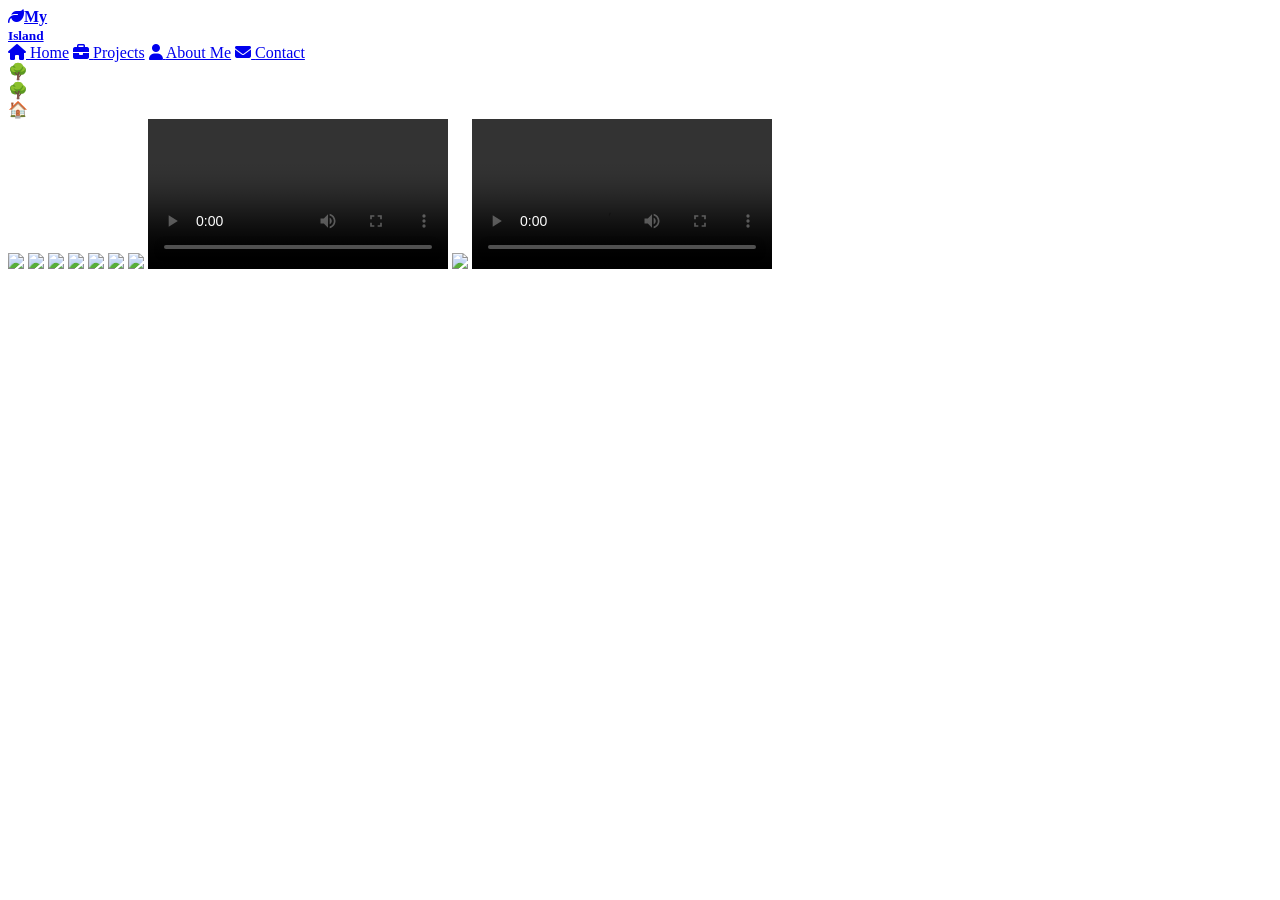
==== 3D.html @ e2ba1ede "Add files via upload" ====
<!doctype html><html lang="en"><head><meta charset="utf-8"><meta name="viewport" content="width=device-width,initial-scale=1">
    <title>3D page</title>
    <link rel="preconnect" href="https://fonts.googleapis.com">
    <link rel="preconnect" href="https://fonts.gstatic.com" crossorigin>
    <link href="https://fonts.googleapis.com/css2?family=Baloo+2:wght@600;700;800&family=Nunito:wght@500;600;700;800&display=swap" rel="stylesheet">
    <link rel="stylesheet" href="style.css">
    <link rel="stylesheet" href="https://cdnjs.cloudflare.com/ajax/libs/font-awesome/6.4.0/css/all.min.css">
</head>
<body>
    <header>
    <a class="logo" href="#home"><i class="fas fa-leaf"></i><strong>My<br><small>Island</small></strong></a>
    <nav>
        <a href="index.html#home"><i class="fas fa-home"></i> <span>Home</span></a>
        <a href="index.html#projects"><i class="fas fa-briefcase"></i> <span>Projects</span></a>
        <a href="index.html#about"><i class="fas fa-user"></i> <span>About Me</span></a>
        <a href="index.html#contact"><i class="fas fa-envelope"></i> <span>Contact</span></a>
    </nav>
</header>
<main>
<section class="section home" id="home">
    <div class="cloud c1"></div>
    <div class="cloud c2"></div>
    <div class="tree t1">🌳</div>
    <div class="tree t2">🌳</div>
    <div class="house h">🏠</div> 
    <div class="river"></div>
    <div class="paper">
        <img src="./assets/3D AR/AR/1.png">
        <img src="./assets/3D AR/AR/2.png">
        <img src="./assets/3D AR/AR/5.png">
        <img src="./assets/3D AR/AR/6.png">
        <img src="./assets/3D AR/AR/7.png">
        <img src="./assets/3D AR/AR/8.png">
        <img src="./assets/3D AR/AR/9.png">
        <video controls>
            <source src="./assets/3D AR/Blender.animation.mp4" type="video/mp4">
        </video>
        <img src="./assets/3D AR/AR/11.png">
        <video controls>
            <source src="./assets/3D AR/screen_record_Unity.mp4" type="video/mp4">
        </video>
    </section>

    </main>
</body>
</html>
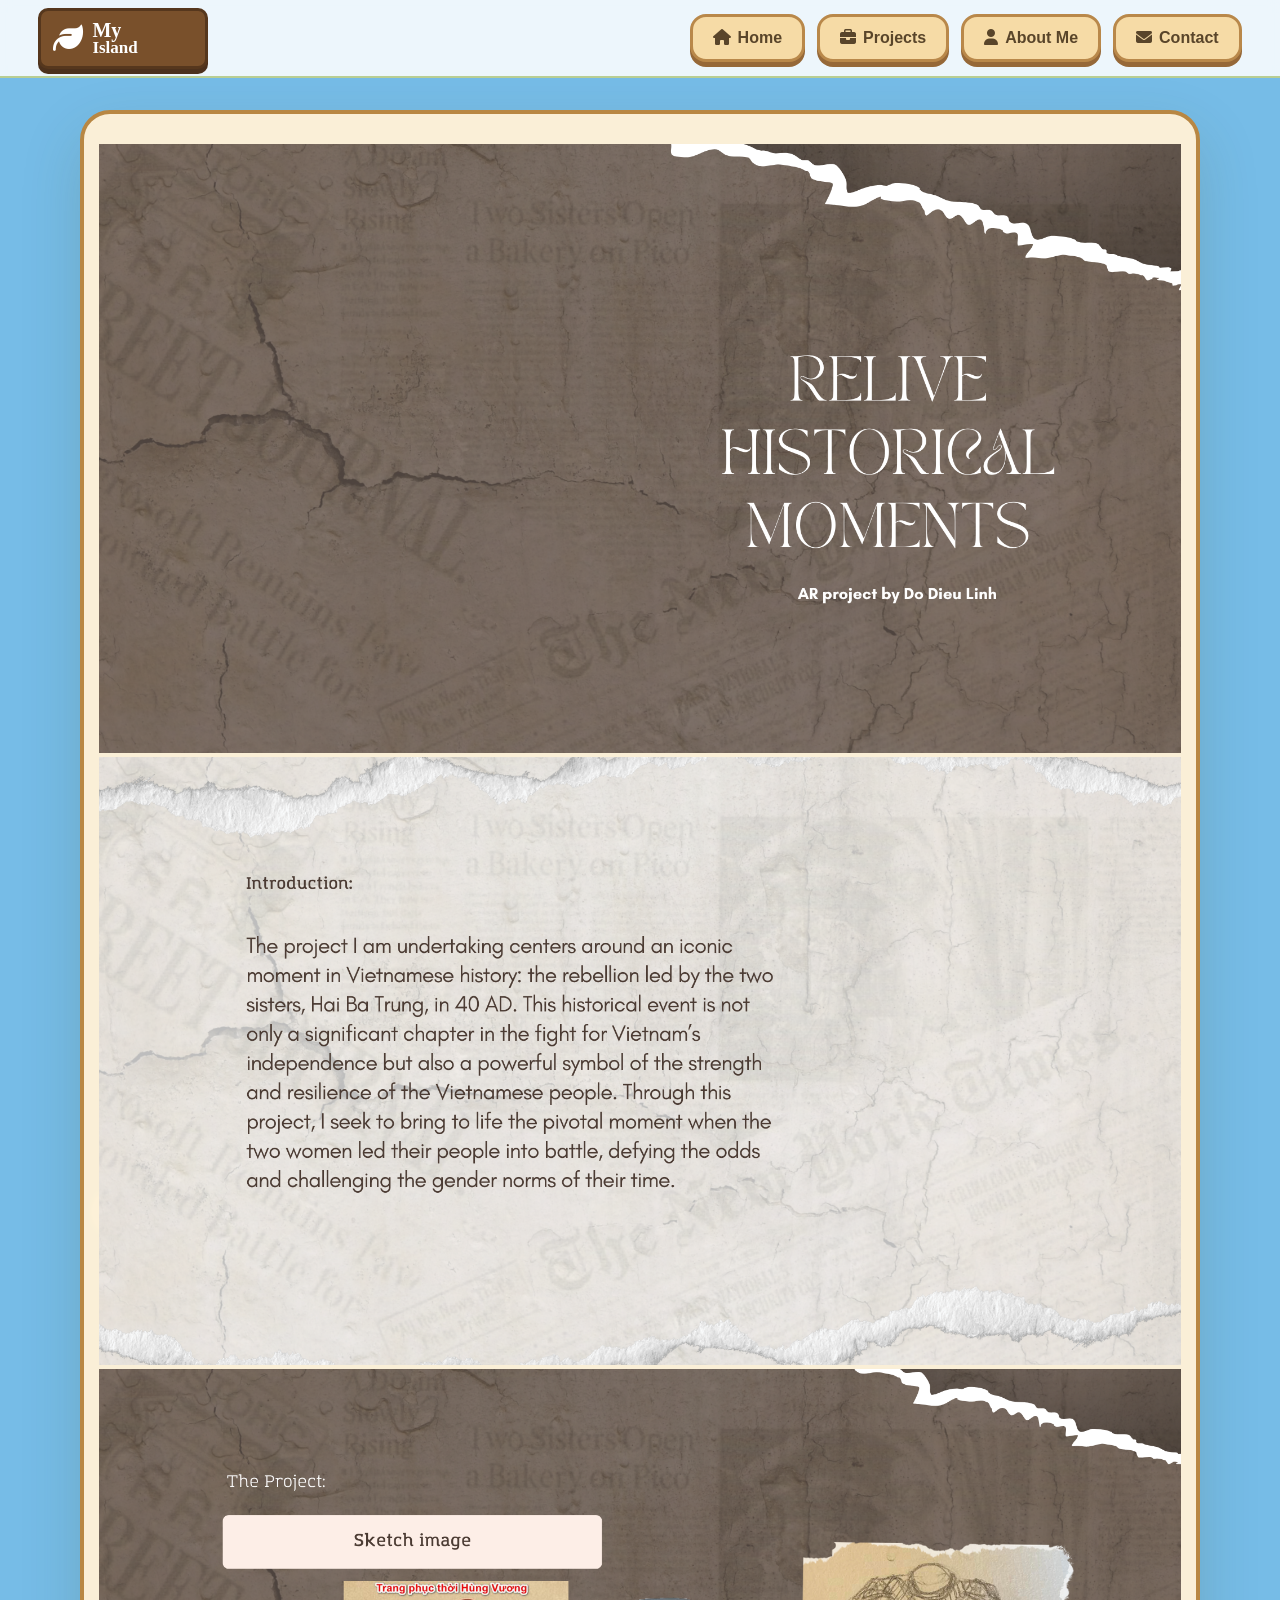
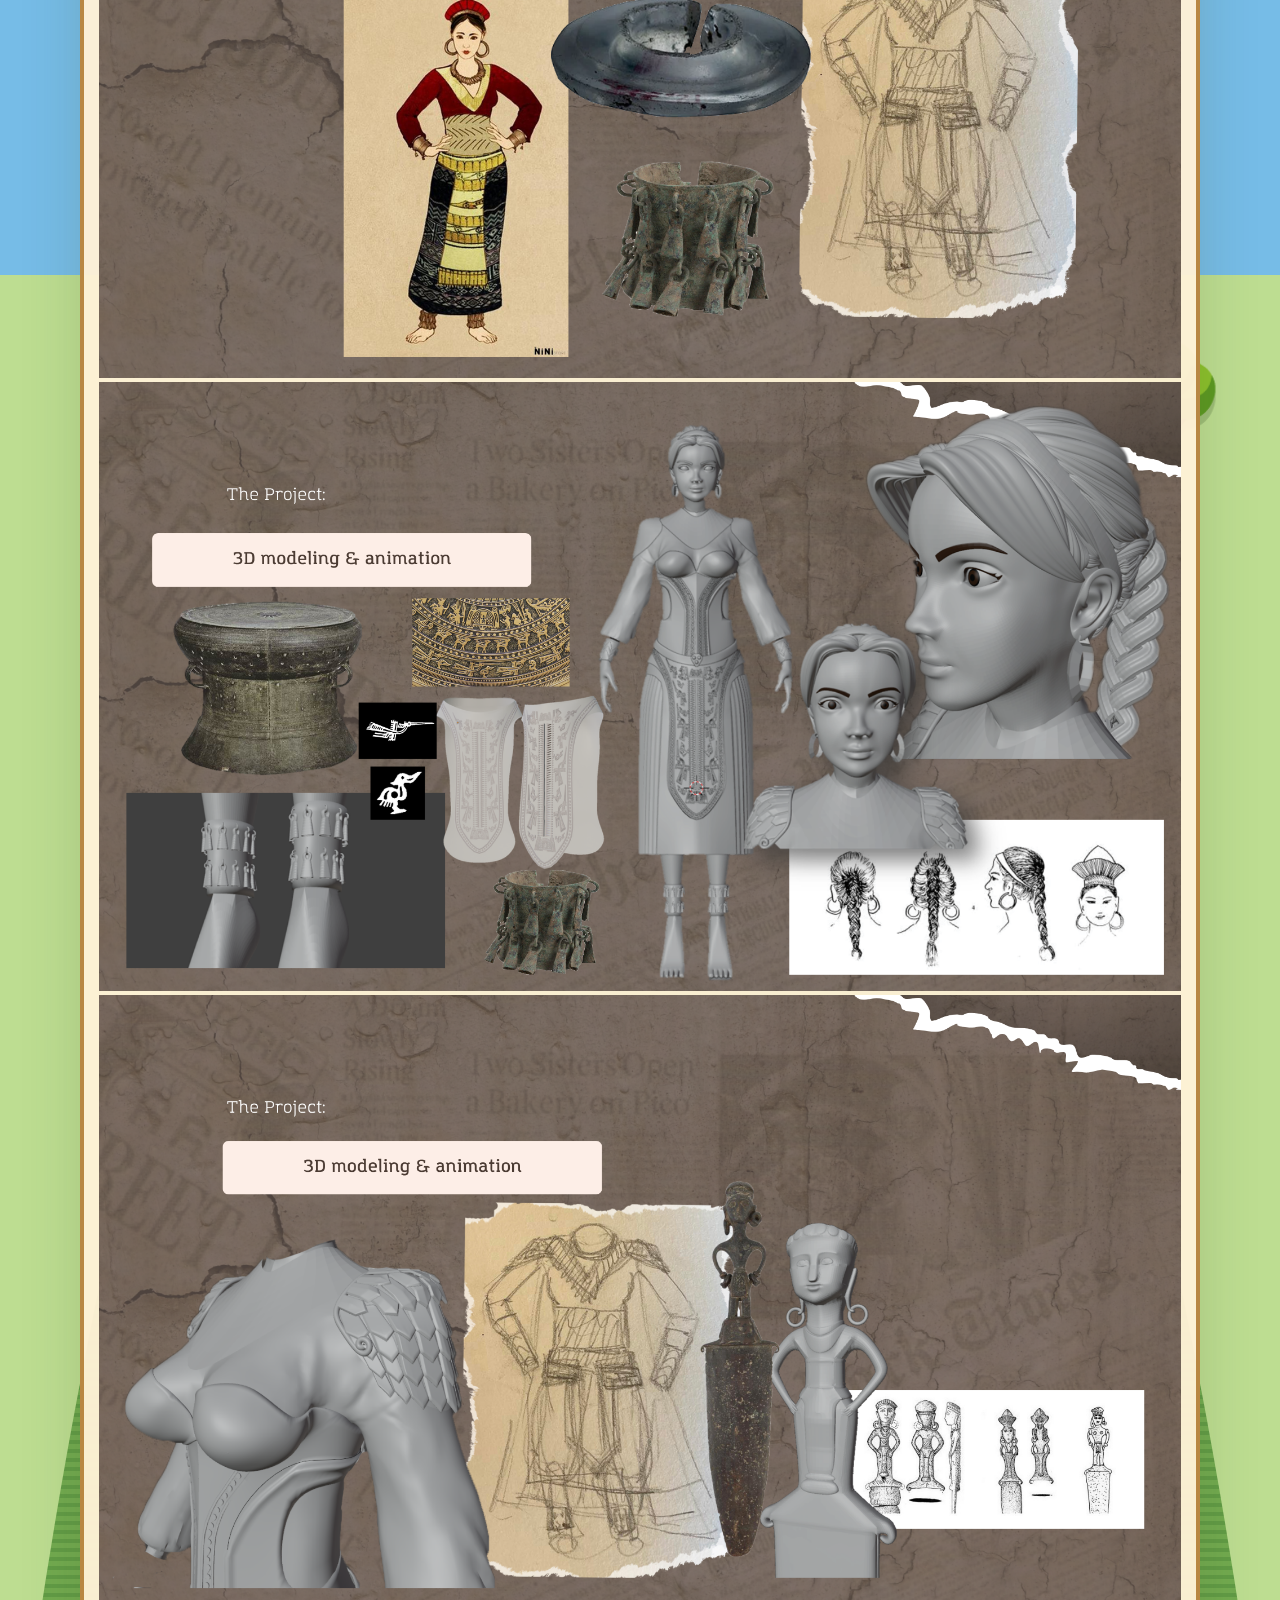
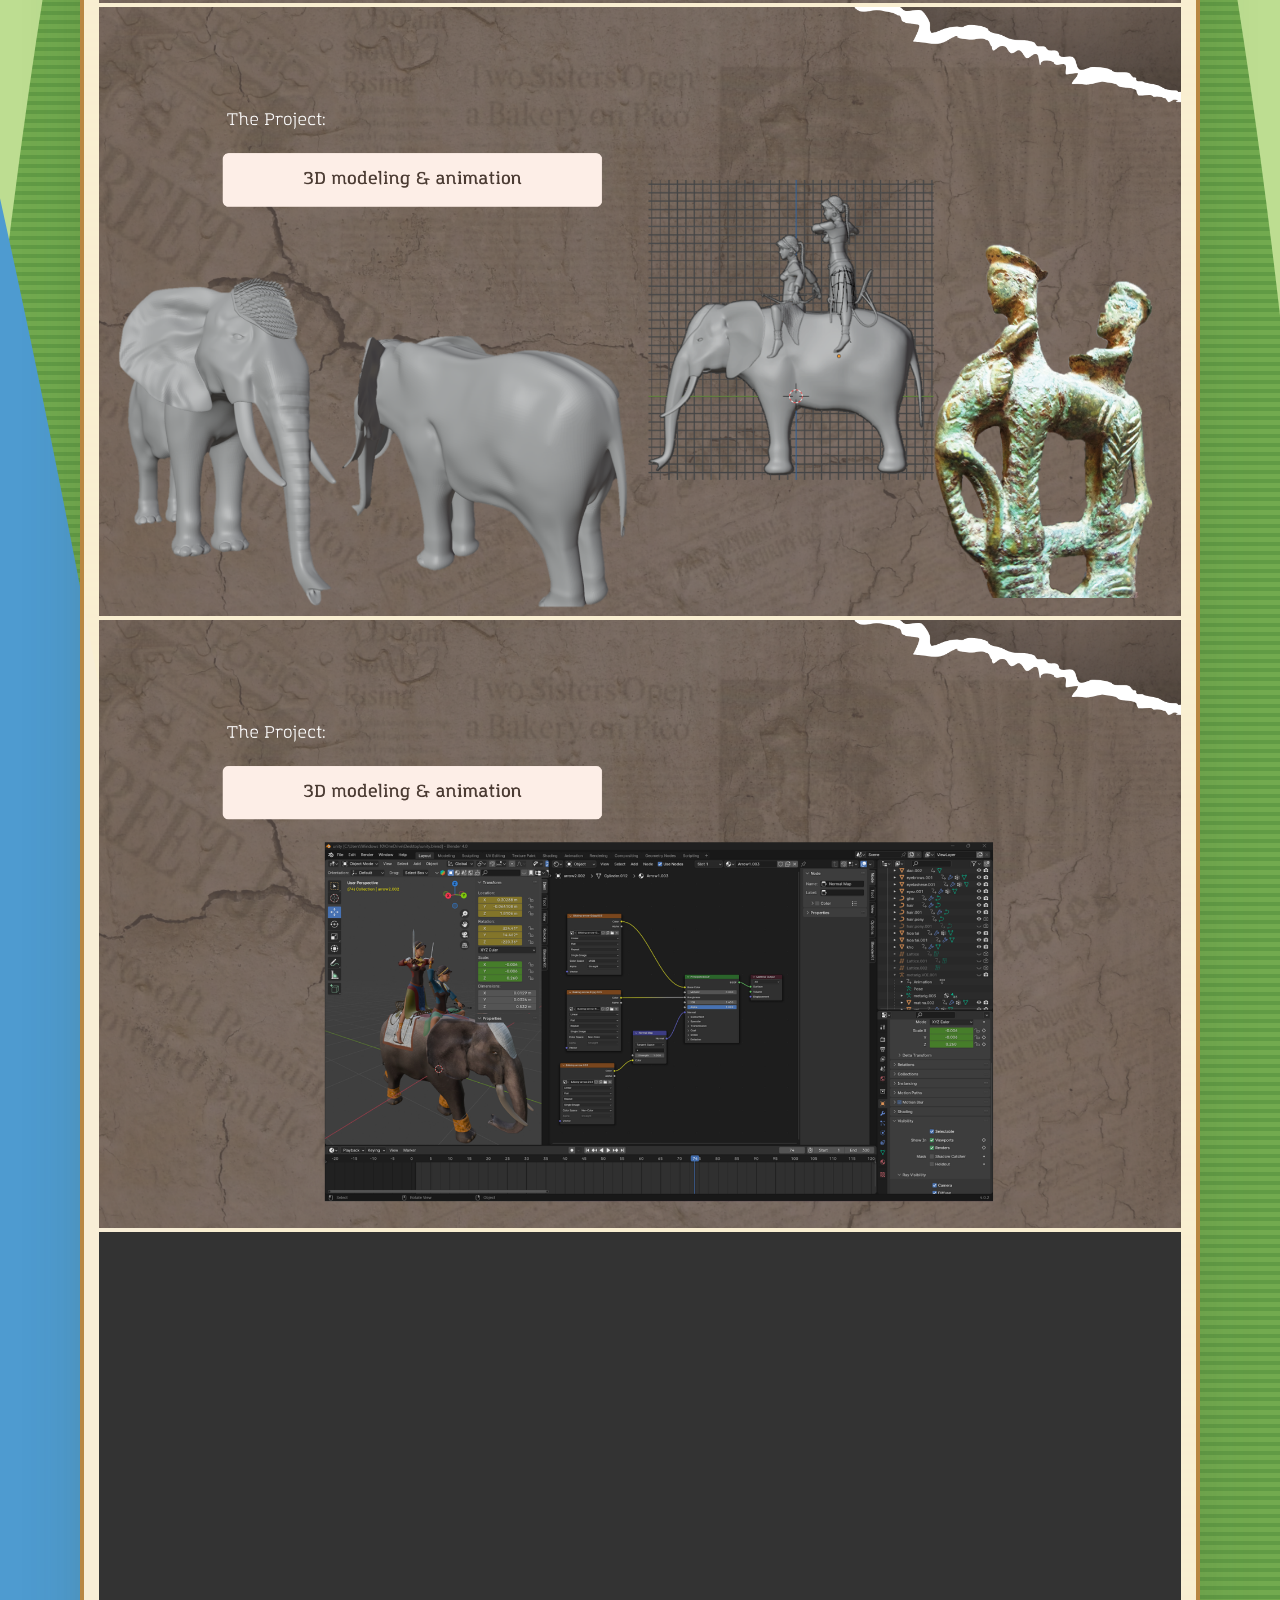
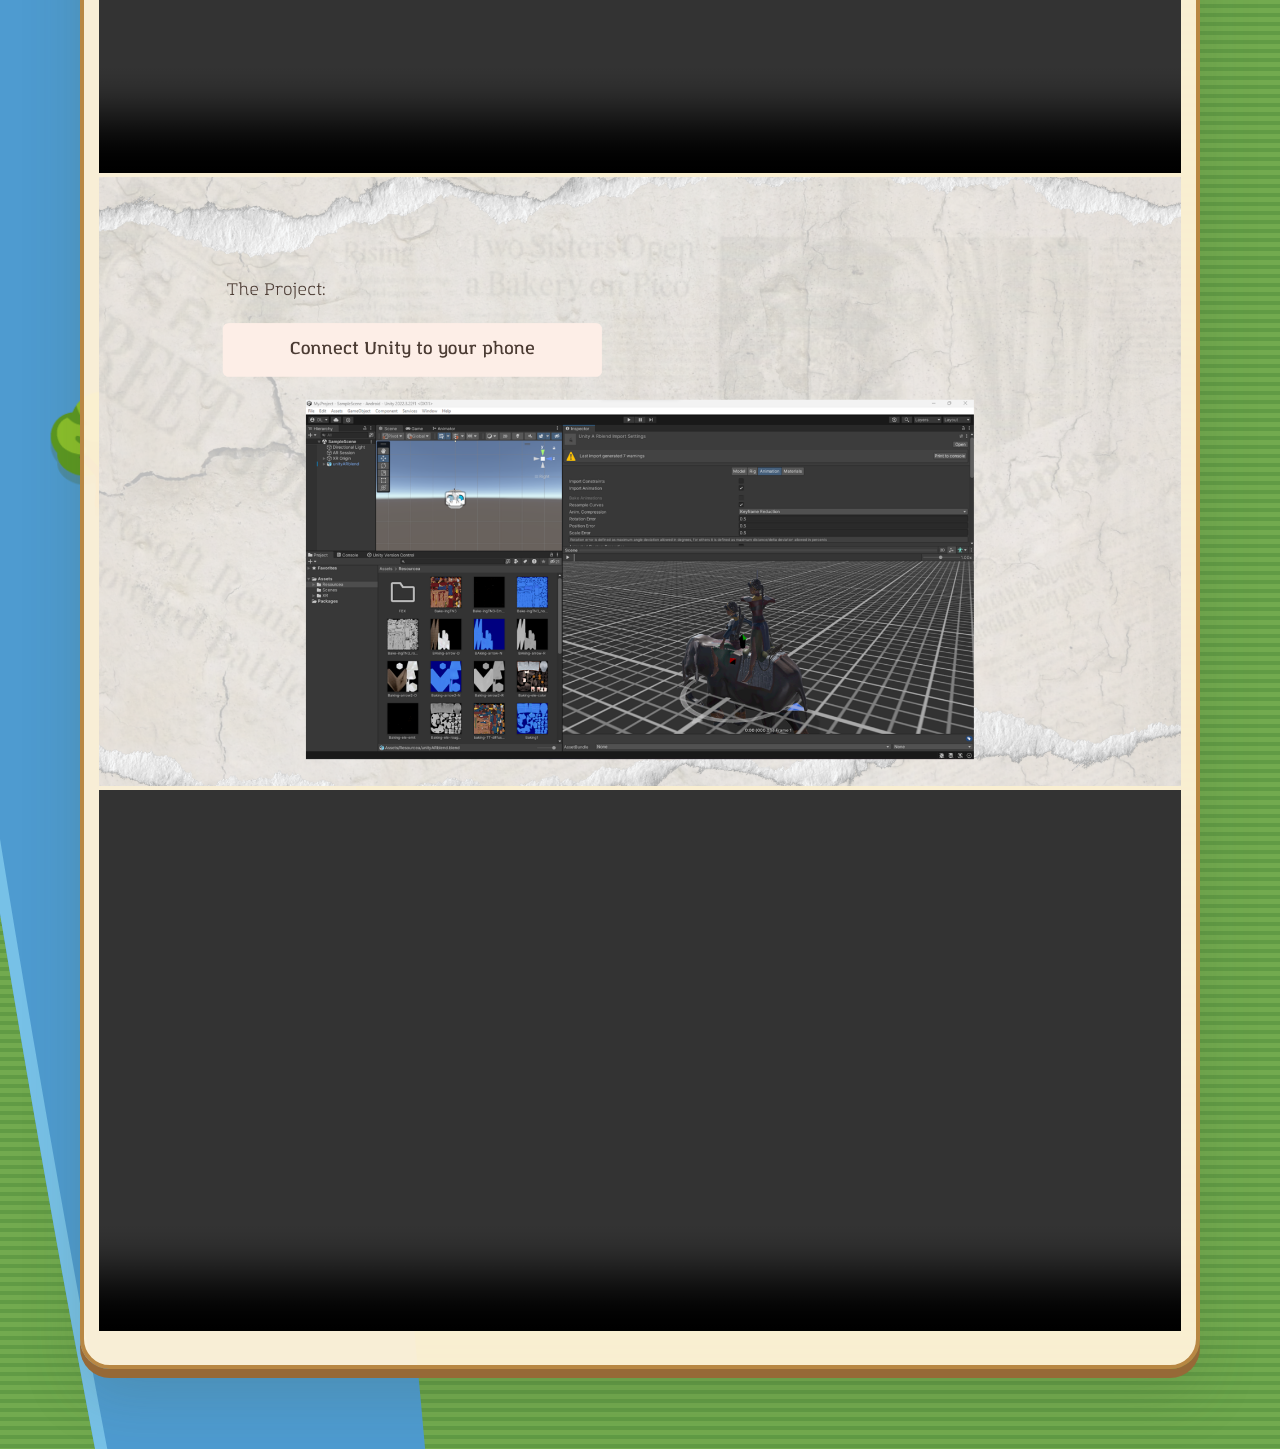
==== commit b6ba9d15: "Update 3D.html" ====
--- a/3D.html
+++ b/3D.html
@@ -25,22 +25,22 @@
     <div class="house h">🏠</div> 
     <div class="river"></div>
     <div class="paper">
-        <img src="./assets/3D AR/AR/1.png">
-        <img src="./assets/3D AR/AR/2.png">
-        <img src="./assets/3D AR/AR/5.png">
-        <img src="./assets/3D AR/AR/6.png">
-        <img src="./assets/3D AR/AR/7.png">
-        <img src="./assets/3D AR/AR/8.png">
-        <img src="./assets/3D AR/AR/9.png">
+        <img src="3D AR/AR/1.png">
+        <img src="3D AR/AR/2.png">
+        <img src="3D AR/AR/5.png">
+        <img src="3D AR/AR/6.png">
+        <img src="3D AR/AR/7.png">
+        <img src="3D AR/AR/8.png">
+        <img src="3D AR/AR/9.png">
         <video controls>
-            <source src="./assets/3D AR/Blender.animation.mp4" type="video/mp4">
+            <source src="Blender.animation.mp4" type="video/mp4">
         </video>
-        <img src="./assets/3D AR/AR/11.png">
+        <img src="3D AR/AR/11.png">
         <video controls>
-            <source src="./assets/3D AR/screen_record_Unity.mp4" type="video/mp4">
+            <source src="screen_record_Unity.mp4" type="video/mp4">
         </video>
     </section>
 
     </main>
 </body>
-</html>+</html>
--- a/style.css
+++ b/style.css
@@ -0,0 +1,198 @@
+*{
+    box-sizing:border-box
+}
+html{scroll-behavior:smooth}
+body{margin:0;background:#cde8aa;color:#59462d;font-family:Nunito,sans-serif}
+
+header{
+    position:fixed;
+    z-index:50;top:0;
+    left:0;right:0;
+    height:78px;padding:8px 3vw;display:flex;justify-content:space-between;align-items:center;background:#ffffffdd;backdrop-filter:blur(6px);border-bottom:2px solid #b8ce93}
+.logo{
+    display:flex;
+    align-items:center;
+    gap:9px;width:170px;height:61px;padding:5px 12px;color:#fff;text-decoration:none;background:#79502b;border:3px solid #56371d;border-radius:10px;box-shadow:0 5px #4c311d}
+.logo{font-size:30px}
+.logo strong{font:800 20px/.8 "Baloo 2"}
+.logo small{font-size:17px}
+nav{display:flex;gap:12px}
+nav a{
+    display:flex;
+    gap:7px;
+    padding:12px 20px;
+    text-decoration:none;color:#59452a;
+    background:#f6dba6;border:3px solid #b9884a;
+    border-radius:16px;box-shadow:0 5px #966838;font-weight:900}
+nav a:hover{background:#5c8e36;border-color:#416725;color:#fff;box-shadow:0 5px #36541f;transform:translateY(-2px)}
+.section{min-height:100vh;position:relative;overflow:hidden;padding:110px 5vw 80px;
+    display:flex;justify-content:center}
+.section:not(.home){
+    background:linear-gradient(#8ac6e7 0 25%,#bddd91 25%)}
+.section:not(.home):before{
+    content:"";
+    position:absolute;
+    inset:25% -5% -15%;
+    background:repeating-linear-gradient(0deg,#619a45 0 4px,#72aa4f 4px 9px);
+    border-radius:50% 50% 0 0}
+.home{
+background:linear-gradient(#76bce7 0 30%,#bddd91 30%)}
+.home:before{content:"";
+    position:absolute;
+    inset:30% -5% -20%;
+    background:repeating-linear-gradient(0deg,#619b45 0 4px,#72aa4f 4px 9px);
+    border-radius:50% 50% 0 0}
+.cloud{
+    position:absolute;
+    width:210px;height:50px;
+    background:#ffffffaa;
+    border-radius:50px;filter:blur(2px)}
+.cloud:before,.cloud:after{
+    content:"";position:absolute;
+    background:#ffffffaa;border-radius:50%}
+.cloud:before{width:90px;height:90px;left:40px;top:-40px}
+.cloud:after{width:100px;height:100px;right:30px;top:-55px}
+.c1{left:7%;top:19%}.c2{right:9%;top:13%;transform:scale(.7)}
+.tree,.house{position:absolute;z-index:3;filter:drop-shadow(0 9px #48663244)}
+.tree{font-size:105px}
+.t1{left:3%;bottom:15%}
+.t2{right:4%;top:31%}
+.house{font-size:115px}
+.h{right:10%;top:26%}
+.river{position:absolute;z-index:2;
+    left:-8%;top:43%;width:30%;height:75%;
+    background:#4e9bd0;transform:rotate(-8deg);border-radius:50%;
+    box-shadow:inset 12px 0 #77c1e7}
+
+.dialogue{
+    position:relative;
+    right:25%;
+    z-index:8;
+    width:min(510px,92vw);
+    padding:32px 44px 40px;
+    text-align:center;
+    background:#fff2d1f5;
+    border:4px solid #b98743;
+    border-radius:43% 37% 42% 36%/25% 30% 28% 33%;
+    box-shadow:0 9px #966a36,0 25px 60px #40532a33}
+.dialogue small{font-weight:900;letter-spacing:1.8px;color:#769354}
+.dialogue h1{margin:10px 0 18px;font:800 clamp(48px,6vw,74px)/.85 "Baloo 2"}
+.dialogue h1 em{font-style:normal;color:#dc7c42}
+.dialogue p{font-size:17px;line-height:1.55}
+
+.btn{display:inline-flex;
+    align-items:center;
+    justify-content:center;gap:14px;
+    border:0;border-radius:17px;padding:14px 24px;
+    background:#4e822f;color:#fff;text-decoration:none;
+    font:800 15px Nunito;box-shadow:0 5px #365b20;cursor:pointer}
+.btn:active{transform:translateY(4px);box-shadow:0 1px #365b20}
+.sign{position:absolute;z-index:5;right:7%;
+    bottom:14%;display:grid;gap:4px;width:175px;
+    padding:13px 18px;background:#c18b4c;
+    border:4px solid #80532b;box-shadow:0 8px #5d3d22;transform:rotate(2deg)}
+.sign b{margin:-13px -18px 7px;padding:7px;background:#a84729;color:white;font:800 19px "Baloo 2"}
+.sign span{font:800 17px "Baloo 2"}
+.scroll{position:absolute;z-index:8;bottom:22px;
+    left:50%;transform:translateX(-50%);color:#fff;
+    text-align:center;text-shadow:0 2px #47653a}
+.paper{position:relative;
+    z-index:8;
+    width:min(1120px,96vw);
+    padding:30px 15px;
+    background:#fff2d7f5;
+    border:4px solid #b88743;
+    border-radius:30px;
+    box-shadow:0 9px #966937,0 25px 60px #40542a2e
+   }
+.paper img, .paper video{
+  flex:1; width:100%;object-fit:cover
+}
+.paper>h2{margin:0;text-align:center;font:800 44px "Baloo 2"}
+.paper>p{text-align:center;
+    color:#77765f}
+.grid{display:grid;
+    grid-template-columns:repeat(3,1fr);gap:18px}
+.grid article{
+    padding:15px;
+    background:#edf5dc;
+    border:2px solid #cadca9;
+    border-radius:21px}
+.visual{
+    height:145px;
+    display:flex;
+    place-items:center;
+    border-radius:16px;
+    background:#84ad65;
+    color:#fff;font:800 50px "Baloo 2"}
+.visual img{ flex:1;width:100%;height:100%;object-fit:cover;border-radius:16px}
+.visual.purple{background:#ac99ce}
+.visual.orange{background:#e2a05e}
+.grid small,.contact>div>small{font-weight:900;color:#d2783d;letter-spacing:1.4px}
+.grid h3{font:800 24px "Baloo 2";margin:4px 0}
+.grid p,.contact p{line-height:1.5;color:#68705c}
+.grid a,.details a{font-weight:900;color:#587b3f;text-decoration:none}
+
+.portrait{text-align:center;padding:18px;background:#edf5dc;border:2px solid #cadca9;border-radius:22px}
+.portrait:first-line{font:800 30px "Baloo 2"}
+.portrait small{font-size:10px;font-weight:900}
+.lead{font-size:20px;line-height:1.55}
+.cv{display:grid;
+    grid-template-columns:repeat(4,1fr);
+    gap:15px; height:75%;
+    }
+.cv>div{background:#edf5dc;border-radius:17px;padding:15px}
+.cv b{font-size:11px;color:#d2783d;letter-spacing:1.2px}
+.contact{display:grid;grid-template-columns:1fr 1fr;gap:50px}
+.details{display:grid;gap:12px;margin-top:24px}
+form{display:grid;gap:11px}
+label{font-size:13px;font-weight:900}
+input,textarea{width:100%;margin-top:5px;padding:12px;
+    border:2px solid #c9dbaa;border-radius:13px;
+    background:#f8f8e9;font:600 15px Nunito;outline:0}
+
+
+.avatar{
+    position: absolute;
+    display: block;
+    width: 300px;
+    height:300px;
+    left: 60%;
+    bottom: 25%;
+    filter: drop-shadow(0 9px #48663244);
+    z-index: 20;
+}
+.avatar img{
+    width: 300px;
+    height:300px;
+}
+
+@media (max-width: 768px) {
+
+    .avatar img{
+        width: 200px;
+        height: 200px;
+    }
+
+}
+@media(max-width:850px){
+    header{height:65px;padding:7px 10px}
+
+.logo{width:120px;height:50px;font-size:22px}
+.logo strong,.logo small{font-size:14px}nav{gap:3px}nav a{padding:9px 10px;
+    border-width:2px;border-radius:11px;box-shadow:0 3px #966838}
+nav a span{display:none}
+.section{padding:95px 14px 90px}
+.dialogue{
+   display:flex;flex-direction:column;align-items:center;justify-content:center;right:0;width:100%;
+    padding:27px 22px}
+.dialogue h1{font-size:50px}
+.tree,.house{font-size:65px}
+.sign{display:none}.river{width:25%}
+.grid,.cv,.contact{grid-template-columns:1fr}
+.about-grid{grid-template-columns:1fr}
+.portrait{width:175px}.paper{padding:20px}
+.paper>h2,.contact h2{font-size:36px}
+.avatar{width:115px;height:175px;bottom:10%}
+
+}
